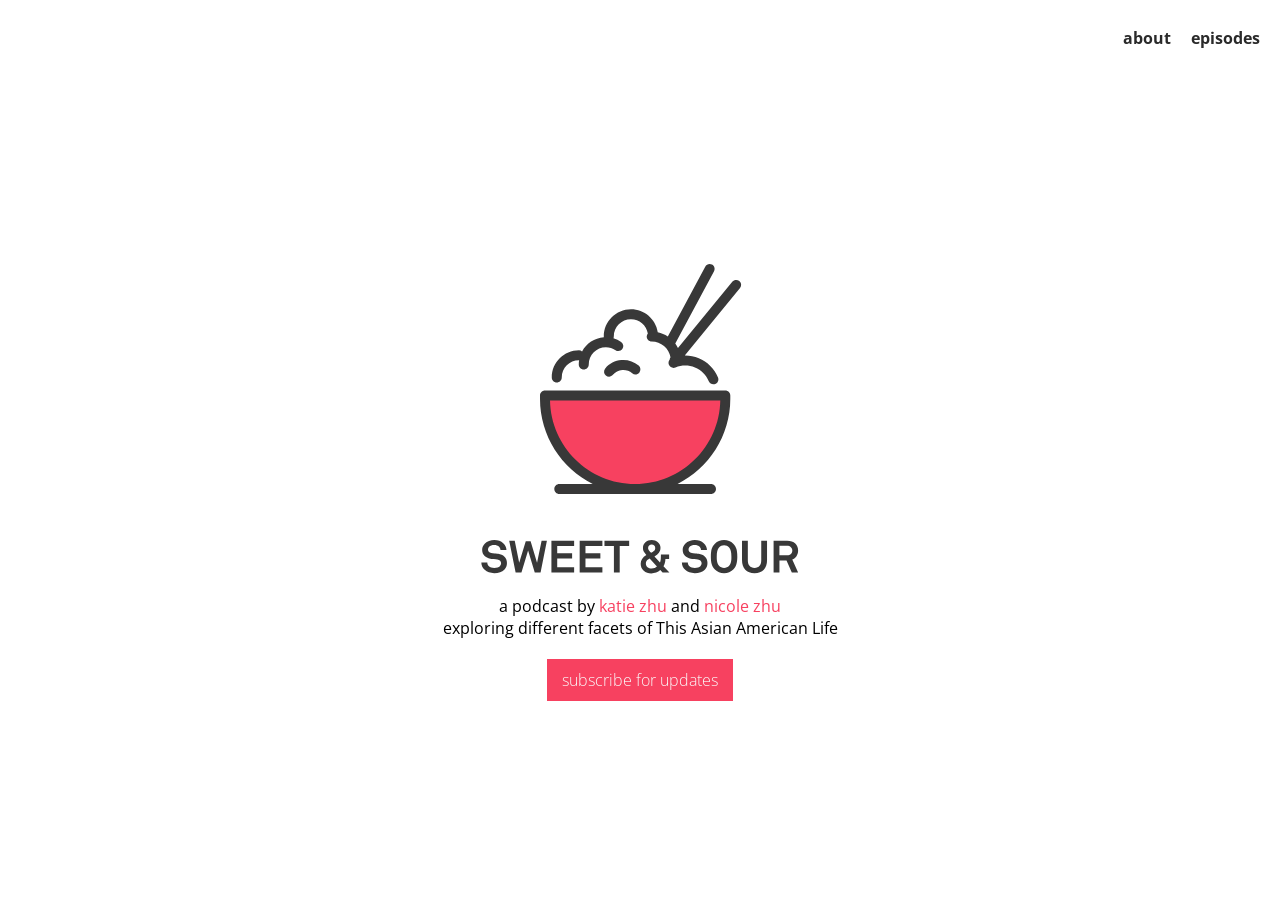
==== index.html @ ac616633 "use tabletopjs to load episodes, add links to subscribe and listen" ====
<!doctype html>
<html>
  <head>
    <meta charset="utf-8">
    
    <!-- Always force latest IE rendering engine or request Chrome Frame -->
    <meta content="IE=edge,chrome=1" http-equiv="X-UA-Compatible">
    <meta name="viewport" content="width=device-width, initial-scale=1">
    <meta property="og:description" content="A podcast exploring different facets of the Asian American experience.">
    <meta property="og:title" content="sweet and sour">
    <meta property="og:url" content="http://sweetandsour.fm">
    <link rel="shortcut icon" href="images/favicon.ico">
    
    <title>sweet and sour</title>
    <link href="https://fonts.googleapis.com/css?family=Open+Sans:300,400,600" rel="stylesheet">
    <link href="stylesheets/normalize-ef7858ef.css" rel="stylesheet" type="text/css" /><link href="stylesheets/index-5d0fa667.css" rel="stylesheet" type="text/css" />
  </head>
  
  <body>
    <header class="site-header">
  <p><a href="/about">about</a></p>
  <p><a href="/episodes">episodes</a></p>
</header>
<div class="container">
  <svg viewBox="0 0 100 100" width="25%">
    <image x="0" y="0" height="100" width="100" xlink:href="images/logo-b95b74ff.svg" />
  </svg>
  <div class="tagline">
    <p>a podcast by <a href="https://twitter.com/ktzhu" target="_blank">katie zhu</a> and <a href="https://twitter.com/nicolelzhu" target="_blank">nicole zhu</a> </p>
    <p>exploring different facets of This Asian American Life</p>
  </div>
  <p class="btn"><a href="http://tinyletter.com/sweetandsour" target="_blank">subscribe for updates</a></p>
</div>
  </body>
</html>
---- stylesheets/index-5d0fa667.css ----
header{display:flex;justify-content:flex-end;height:75px;align-items:center}header p{margin-right:1.25rem}header a{color:#2a2a2a;font-weight:bold}header a:hover{text-decoration:none;color:#f74160;border-bottom:3px solid #f74160}header .active-nav{color:#f74160;border-bottom:3px solid #f74160}body{font-family:'Open Sans', sans-serif}.container{height:calc(100vh - 75px)}.episodes,.container{display:flex;align-items:center;justify-content:center;flex-direction:column}.episodes{padding:0px 20px;margin-bottom:10px}.episodes h2{font-weight:600;padding-bottom:5px;border-bottom:1px solid #e3e3e3}.episode{max-width:60%;margin:0px 10px}.tagline{text-align:center;padding-bottom:20px}.tagline p{margin:0}a{color:#f74160;text-decoration:none}a:hover{text-decoration:underline}.btn{background-color:#f74160;padding:10px 15px;margin-top:0;font-weight:300;text-decoration:none;-o-transition:.3s;-ms-transition:.3s;-moz-transition:.3s;-webkit-transition:.3s;transition:.3s}.btn:hover{background-color:#f51037;cursor:pointer}.btn a{color:#fafafa}.btn a:hover{text-decoration:none}.about{display:flex;justify-content:center;flex-direction:column;max-width:60%;margin:0 auto;margin-bottom:1rem}.about h2{font-weight:600;padding-bottom:5px;border-bottom:1px solid #e3e3e3}.about .img img{width:100%}.about p{margin-top:.1rem}svg{margin-bottom:1em}@media screen and (max-width: 760px){svg{width:50%}}@media screen and (max-width: 600px){.episode{max-width:100%}.about{max-width:90%}}
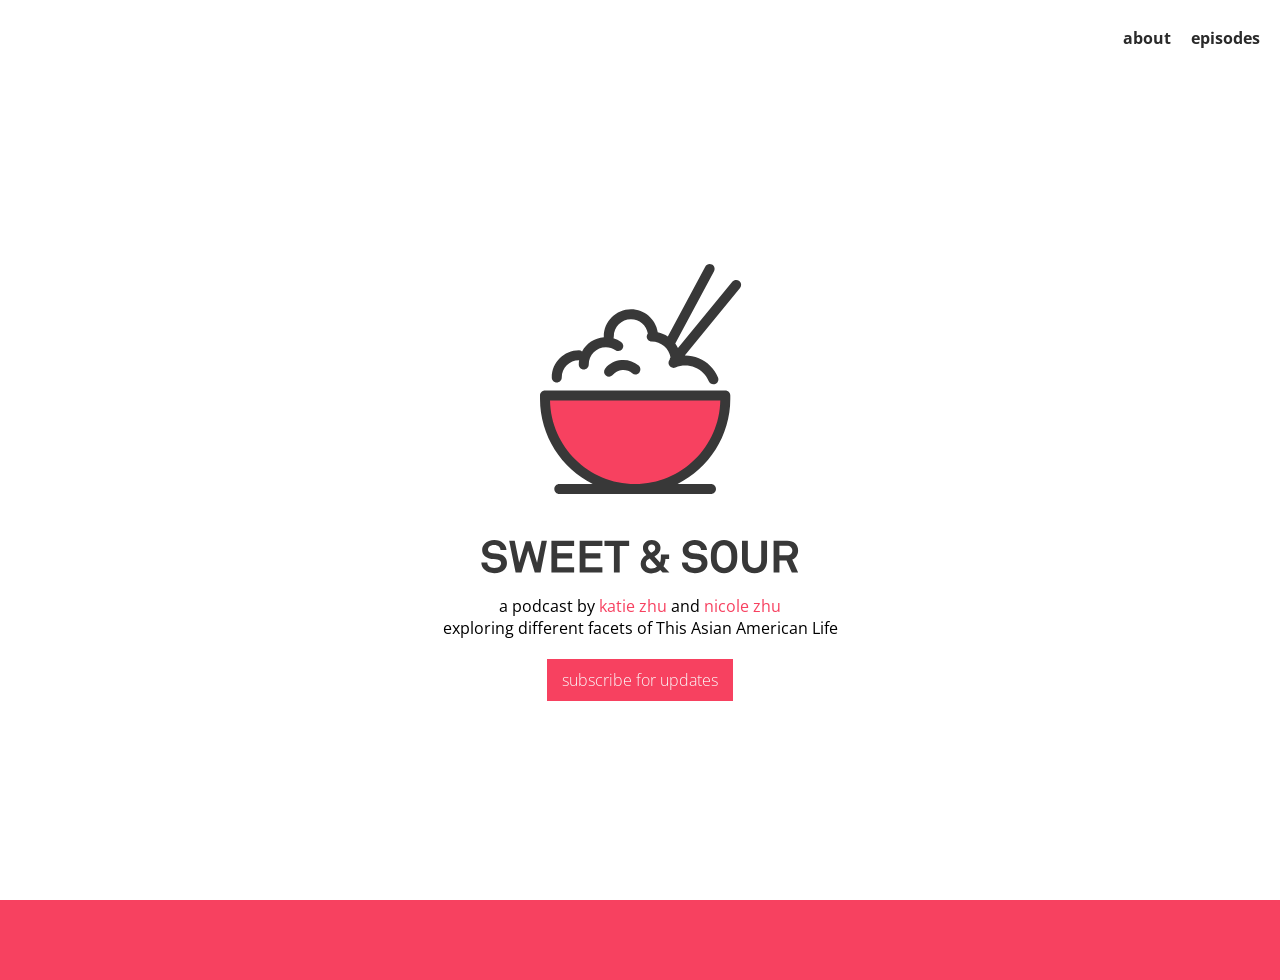
==== commit 081fd66d: "add dynamic article pages! and a footer huzzah" ====
--- a/index.html
+++ b/index.html
@@ -13,7 +13,9 @@
     
     <title>sweet and sour</title>
     <link href="https://fonts.googleapis.com/css?family=Open+Sans:300,400,600" rel="stylesheet">
-    <link href="stylesheets/normalize-ef7858ef.css" rel="stylesheet" type="text/css" /><link href="stylesheets/index-5d0fa667.css" rel="stylesheet" type="text/css" />
+    <link rel="stylesheet" href="https://i.icomoon.io/public/temp/1e892a660c/UntitledProject/style-svg.css">
+    <script defer src="https://i.icomoon.io/public/temp/1e892a660c/UntitledProject/svgxuse.js"></script>
+    <link href="stylesheets/normalize-ef7858ef.css" rel="stylesheet" type="text/css" /><link href="stylesheets/index-f02c023a.css" rel="stylesheet" type="text/css" />
   </head>
   
   <body>
@@ -22,7 +24,7 @@
   <p><a href="/episodes">episodes</a></p>
 </header>
 <div class="container">
-  <svg viewBox="0 0 100 100" width="25%">
+  <svg class="logo" viewBox="0 0 100 100" width="25%">
     <image x="0" y="0" height="100" width="100" xlink:href="images/logo-b95b74ff.svg" />
   </svg>
   <div class="tagline">
@@ -32,4 +34,15 @@
   <p class="btn"><a href="http://tinyletter.com/sweetandsour" target="_blank">subscribe for updates</a></p>
 </div>
   </body>
+  <footer class="site-footer">
+  <div class="social-icon">
+    <a href="https://www.instagram.com/sweetandsourfm/" target="_blank"><svg class="icon icon-instagram"><use xlink:href="#icon-instagram"></use></svg></a>
+  </div>
+  <div class="social-icon">
+    <a href="https://twitter.com/sweetandsourfm" target="_blank"><svg class="icon icon-twitter"><use xlink:href="#icon-twitter"></use></svg></a>
+  </div>
+  <div class="social-icon">
+    <a href="http://tinyletter.com/sweetandsour" target="_blank"><svg class="icon icon-envelope"><use xlink:href="#icon-envelope"></use></svg></a>
+  </div>
+</footer>
 </html>
--- a/stylesheets/index-f02c023a.css
+++ b/stylesheets/index-f02c023a.css
@@ -0,0 +1 @@
+body{font-size:16px}header{display:flex;justify-content:flex-end;height:75px;align-items:center}header p{margin-right:1.25rem}header a{color:#2a2a2a;font-weight:bold}header a:hover{text-decoration:none;color:#f74160;border-bottom:3px solid #f74160}header .active-nav{color:#f74160;border-bottom:3px solid #f74160}body{font-family:'Open Sans', sans-serif}.container{height:calc(100vh - 75px)}.container{display:flex;align-items:center;justify-content:center;flex-direction:column}.episodes,.about{max-width:100%;width:40rem;margin:0 auto;margin-bottom:4rem}.episodes p,.episodes ul,.about p,.about ul{font-size:1.125rem;line-height:1.4}.episodes h2,.about h2{font-weight:600;padding-bottom:5px;border-bottom:1px solid #e3e3e3}.see-show-notes{margin:1rem 0}.episode{margin-bottom:2rem}.tagline{text-align:center;padding-bottom:20px}.tagline p{margin:0}a{color:#f74160;text-decoration:none}a:hover{text-decoration:underline}.btn{background-color:#f74160;padding:10px 15px;margin-top:0;font-weight:300;text-decoration:none;-o-transition:.3s;-ms-transition:.3s;-moz-transition:.3s;-webkit-transition:.3s;transition:.3s}.btn:hover{background-color:#f51037;cursor:pointer}.btn a{color:#fafafa}.btn a:hover{text-decoration:none}.about h2{font-weight:600;padding-bottom:5px;border-bottom:1px solid #e3e3e3}.about .img img{width:100%}.about p{margin-top:.1rem}.logo{margin-bottom:1em}footer{height:5rem;background-color:#f74160;color:#fff;display:flex;align-items:center;justify-content:center}footer .social-icon{margin-right:.5rem}footer .social-icon a{color:#fff}footer .social-icon a:hover{cursor:pointer}footer .social-icon:last-of-type{margin-right:0}footer .social-icon:hover{opacity:0.8}footer .icon{display:inline-block;width:1.5rem;height:1.5rem;stroke-width:0;stroke:currentColor;fill:currentColor;margin-bottom:0}@media screen and (max-width: 760px){svg{width:50%}.episodes,.about{padding:0 2rem;width:auto}}
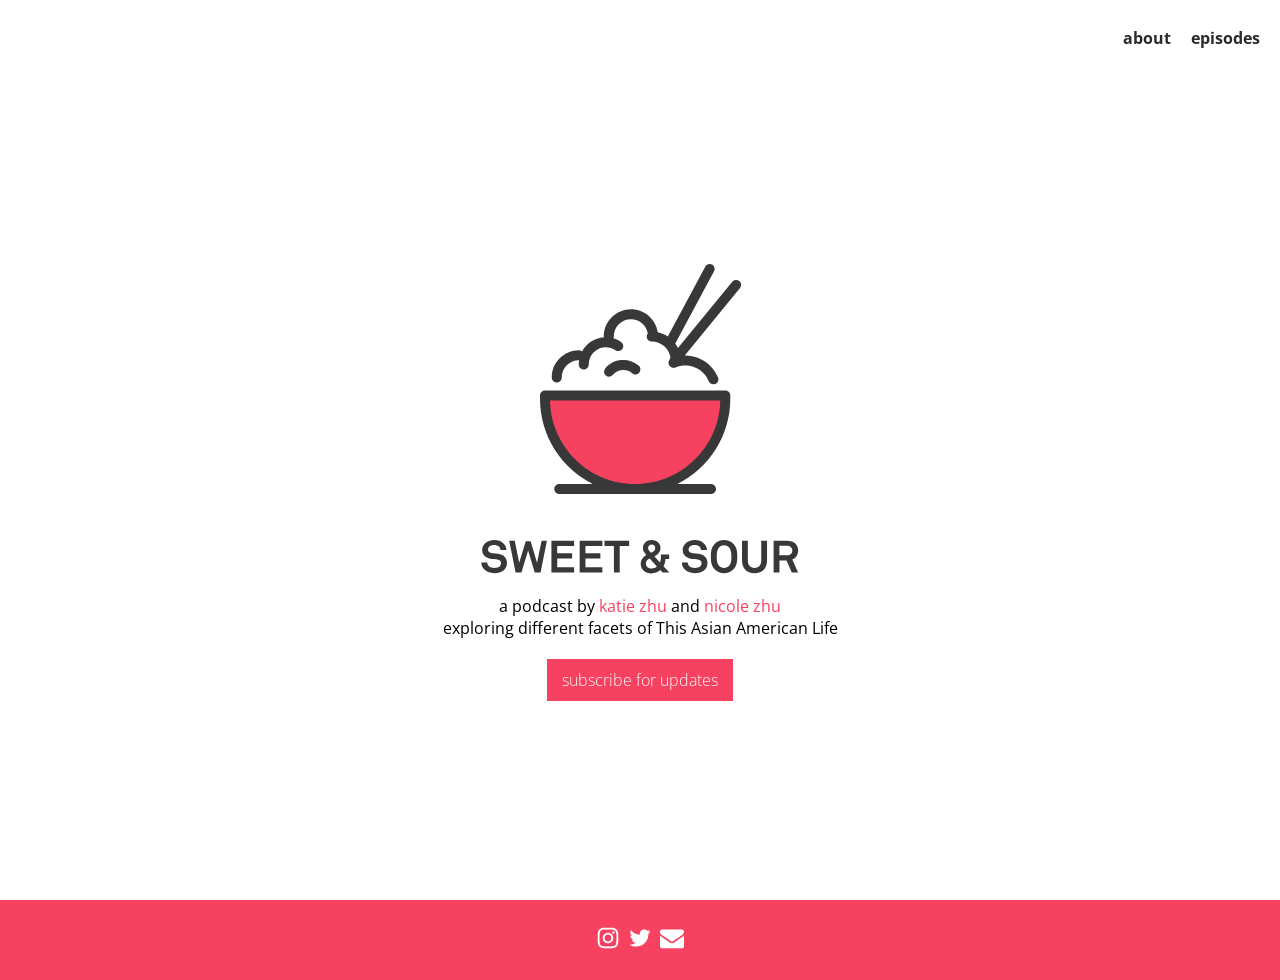
==== commit 83322917: "add icons againnnnn" ====
--- a/index.html
+++ b/index.html
@@ -13,8 +13,6 @@
     
     <title>sweet and sour</title>
     <link href="https://fonts.googleapis.com/css?family=Open+Sans:300,400,600" rel="stylesheet">
-    <link rel="stylesheet" href="https://i.icomoon.io/public/temp/1e892a660c/UntitledProject/style-svg.css">
-    <script defer src="https://i.icomoon.io/public/temp/1e892a660c/UntitledProject/svgxuse.js"></script>
     <link href="stylesheets/normalize-ef7858ef.css" rel="stylesheet" type="text/css" /><link href="stylesheets/index-f02c023a.css" rel="stylesheet" type="text/css" />
   </head>
   
@@ -36,13 +34,14 @@
   </body>
   <footer class="site-footer">
   <div class="social-icon">
-    <a href="https://www.instagram.com/sweetandsourfm/" target="_blank"><svg class="icon icon-instagram"><use xlink:href="#icon-instagram"></use></svg></a>
+    <a href="https://www.instagram.com/sweetandsourfm/" target="_blank"><svg class="icon icon-instagram"><use xlink:href="/stylesheets/def-62936b0e.svg#icon-instagram"></use></svg></a>
   </div>
   <div class="social-icon">
-    <a href="https://twitter.com/sweetandsourfm" target="_blank"><svg class="icon icon-twitter"><use xlink:href="#icon-twitter"></use></svg></a>
+    <a href="https://twitter.com/sweetandsourfm" target="_blank"><svg class="icon icon-twitter"><use xlink:href="/stylesheets/def-62936b0e.svg#icon-twitter"></use></svg></a>
   </div>
+
   <div class="social-icon">
-    <a href="http://tinyletter.com/sweetandsour" target="_blank"><svg class="icon icon-envelope"><use xlink:href="#icon-envelope"></use></svg></a>
+    <a href="http://tinyletter.com/sweetandsour" target="_blank"><svg class="icon icon-envelope"><use xlink:href="/stylesheets/def-62936b0e.svg#icon-envelope"></use></svg></a>
   </div>
 </footer>
 </html>
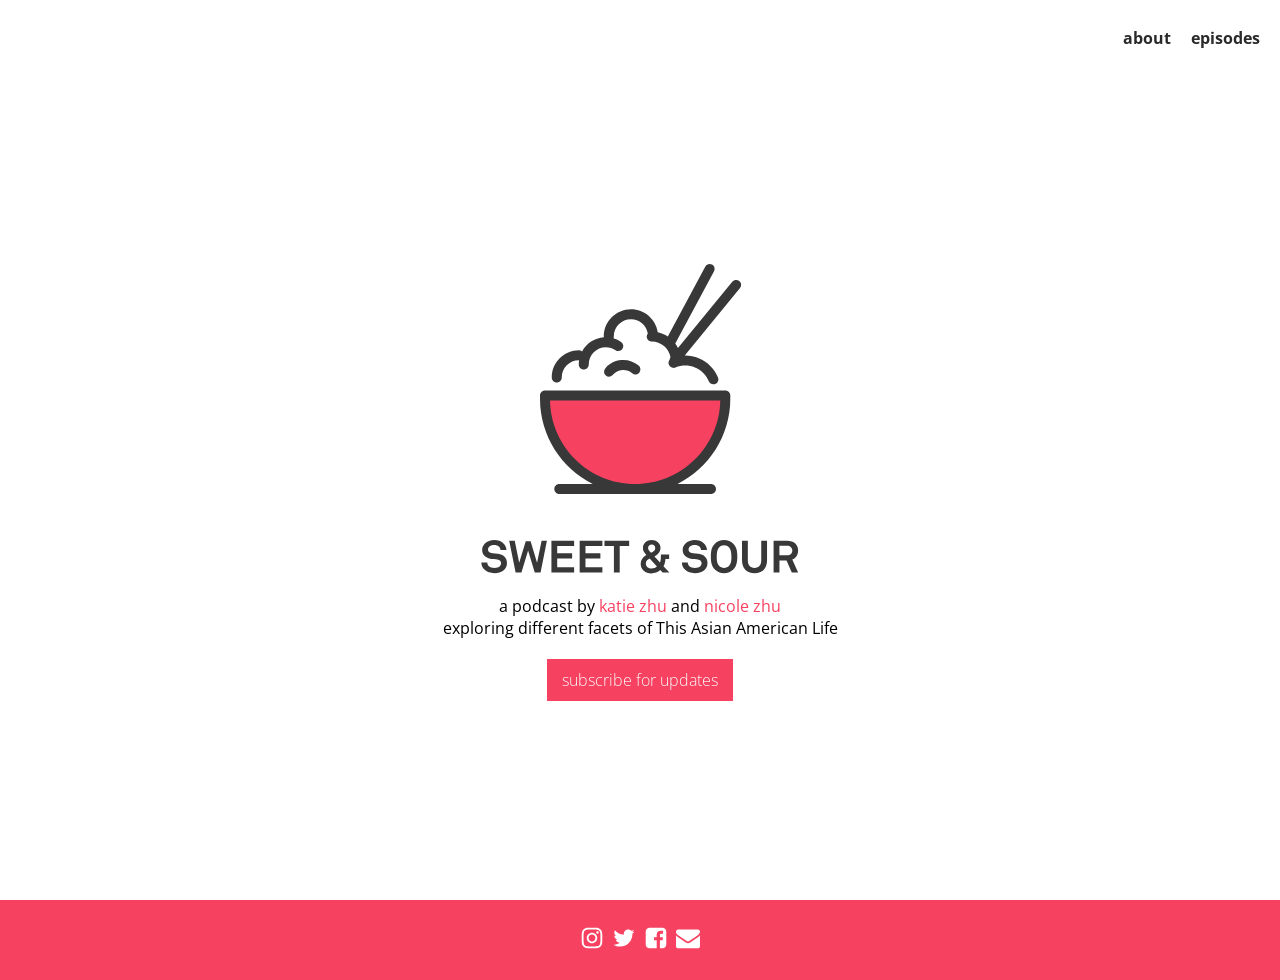
==== commit 4b2ece3c: "update about page, add fb icon to footer" ====
--- a/index.html
+++ b/index.html
@@ -9,7 +9,7 @@
     <meta property="og:description" content="A podcast exploring different facets of the Asian American experience.">
     <meta property="og:title" content="sweet and sour">
     <meta property="og:url" content="http://sweetandsour.fm">
-    <link rel="shortcut icon" href="images/favicon.ico">
+    <link rel="shortcut icon" href="/images/favicon.ico">
     
     <title>sweet and sour</title>
     <link href="https://fonts.googleapis.com/css?family=Open+Sans:300,400,600" rel="stylesheet">
@@ -36,8 +36,13 @@
   <div class="social-icon">
     <a href="https://www.instagram.com/sweetandsourfm/" target="_blank"><svg class="icon icon-instagram"><use xlink:href="/stylesheets/def-62936b0e.svg#icon-instagram"></use></svg></a>
   </div>
+
   <div class="social-icon">
     <a href="https://twitter.com/sweetandsourfm" target="_blank"><svg class="icon icon-twitter"><use xlink:href="/stylesheets/def-62936b0e.svg#icon-twitter"></use></svg></a>
+  </div>
+
+<div class="social-icon">
+    <a href="https://www.facebook.com/sweetandsourfm/" target="_blank"><svg class="icon icon-twitter"><use xlink:href="/stylesheets/def-62936b0e.svg#icon-facebook-square"></use></svg></a>
   </div>
 
   <div class="social-icon">
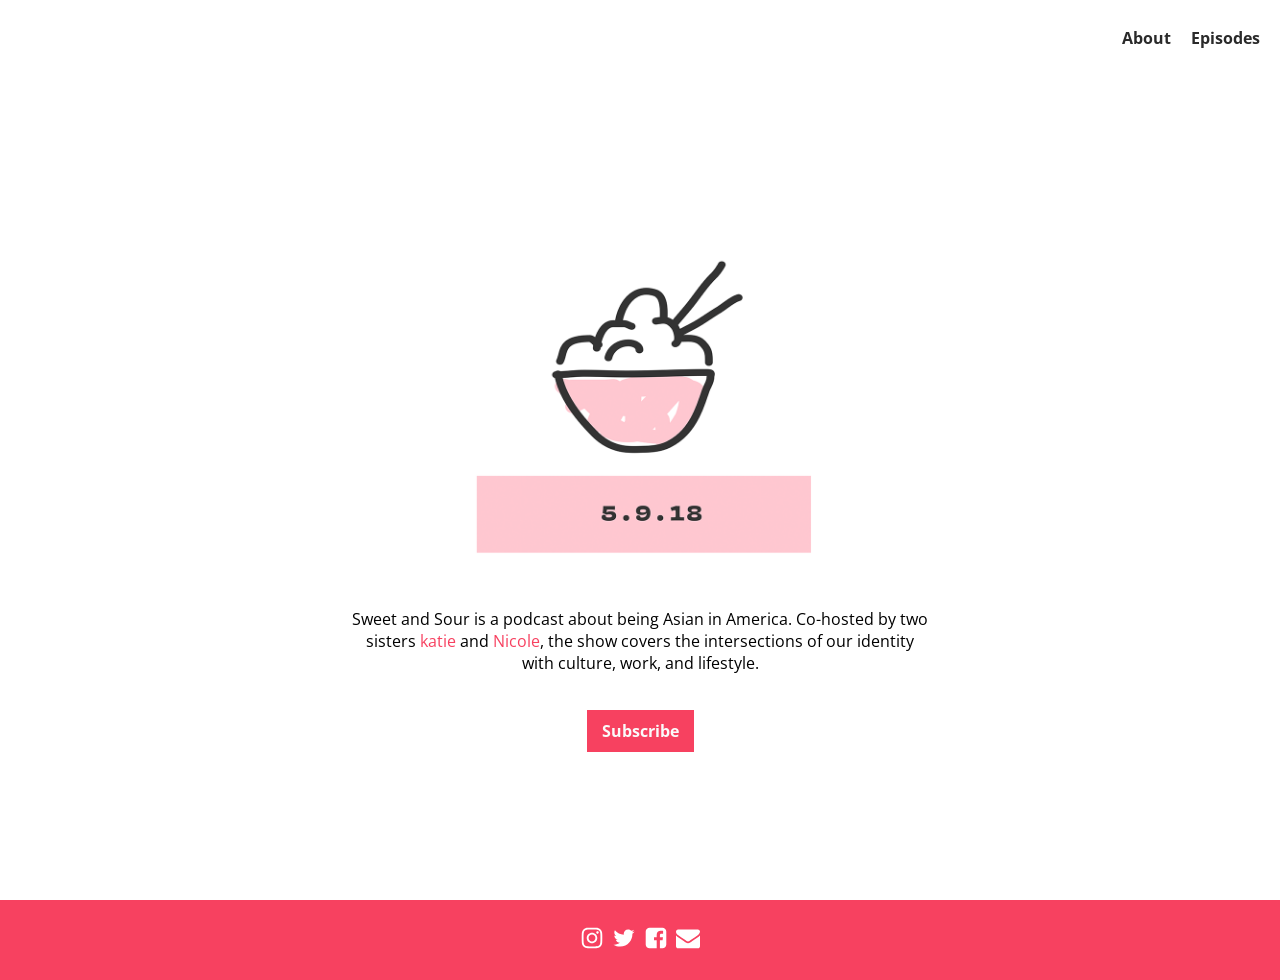
==== commit 37da7ec1: "update inex with s2 preview and new tagline, update nav links to capitalize them" ====
--- a/index.html
+++ b/index.html
@@ -13,23 +13,22 @@
     
     <title>sweet and sour</title>
     <link href="https://fonts.googleapis.com/css?family=Open+Sans:300,400,600" rel="stylesheet">
-    <link href="stylesheets/normalize-ef7858ef.css" rel="stylesheet" type="text/css" /><link href="stylesheets/index-f02c023a.css" rel="stylesheet" type="text/css" />
+    <link href="stylesheets/normalize-ef7858ef.css" rel="stylesheet" type="text/css" /><link href="stylesheets/index-2a14cb09.css" rel="stylesheet" type="text/css" />
   </head>
   
   <body>
     <header class="site-header">
-  <p><a href="/about">about</a></p>
-  <p><a href="/episodes">episodes</a></p>
+  <p><a href="/about">About</a></p>
+  <p><a href="/episodes">Episodes</a></p>
 </header>
 <div class="container">
-  <svg class="logo" viewBox="0 0 100 100" width="25%">
-    <image x="0" y="0" height="100" width="100" xlink:href="images/logo-b95b74ff.svg" />
+  <svg class="logo" viewBox="0 0 100 100" width="30%">
+    <image x="0" y="0" height="100" width="100" xlink:href="images/s&s-s2-b80c8614.gif" />
   </svg>
   <div class="tagline">
-    <p>a podcast by <a href="https://twitter.com/ktzhu" target="_blank">katie zhu</a> and <a href="https://twitter.com/nicolelzhu" target="_blank">nicole zhu</a> </p>
-    <p>exploring different facets of This Asian American Life</p>
+    <p>Sweet and Sour is a podcast about being Asian in America. Co-hosted by two sisters <a href="https://twitter.com/ktzhu">katie</a> and <a href="https://twitter.com/nicolelzhu">Nicole</a>, the show covers the intersections of our identity with culture, work, and lifestyle.</p>
   </div>
-  <p class="btn"><a href="http://tinyletter.com/sweetandsour" target="_blank">subscribe for updates</a></p>
+  <p class="btn"><a href="https://itunes.apple.com/us/podcast/sweet-and-sour/id1189796866">Subscribe</a></p>
 </div>
   </body>
   <footer class="site-footer">
@@ -46,7 +45,7 @@
   </div>
 
   <div class="social-icon">
-    <a href="http://tinyletter.com/sweetandsour" target="_blank"><svg class="icon icon-envelope"><use xlink:href="/stylesheets/def-62936b0e.svg#icon-envelope"></use></svg></a>
+    <a href="http://eepurl.com/dp2wXf" target="_blank"><svg class="icon icon-envelope"><use xlink:href="/stylesheets/def-62936b0e.svg#icon-envelope"></use></svg></a>
   </div>
 </footer>
 </html>
--- a/stylesheets/index-2a14cb09.css
+++ b/stylesheets/index-2a14cb09.css
@@ -0,0 +1 @@
+body{font-size:16px}header{display:flex;justify-content:flex-end;height:75px;align-items:center}header p{margin-right:1.25rem}header a{color:#2a2a2a;font-weight:bold}header a:hover{text-decoration:none;color:#f74160;border-bottom:3px solid #f74160}header .active-nav{color:#f74160;border-bottom:3px solid #f74160}body{font-family:'Open Sans', sans-serif}.container{height:calc(100vh - 75px)}.container{display:flex;align-items:center;justify-content:center;flex-direction:column}.episodes,.about{max-width:100%;width:40rem;margin:0 auto;margin-bottom:4rem}.episodes p,.episodes ul,.about p,.about ul{font-size:1.125rem;line-height:1.4}.episodes h2,.about h2{font-weight:600;padding-bottom:5px;border-bottom:1px solid #e3e3e3}.see-show-notes{margin:1rem 0}.episode{margin-bottom:2rem}.tagline{text-align:center;padding-bottom:20px;max-width:45%;margin:0 auto}.tagline p{margin:0}a{color:#f74160;text-decoration:none}a:hover{text-decoration:underline}.btn{background-color:#f74160;padding:10px 15px;margin-top:1rem;font-weight:300;text-decoration:none;-o-transition:.3s;-ms-transition:.3s;-moz-transition:.3s;-webkit-transition:.3s;transition:.3s}.btn:hover{background-color:#f51037;cursor:pointer}.btn a{color:#fafafa;font-weight:bold}.btn a:hover{text-decoration:none}.about h2{font-weight:600;padding-bottom:5px;border-bottom:1px solid #e3e3e3}.about .img img{width:100%}.about p{margin-top:.1rem}.logo{margin-bottom:1em}footer{height:5rem;background-color:#f74160;color:#fff;display:flex;align-items:center;justify-content:center}footer .social-icon{margin-right:.5rem}footer .social-icon a{color:#fff}footer .social-icon a:hover{cursor:pointer}footer .social-icon:last-of-type{margin-right:0}footer .social-icon:hover{opacity:0.8}footer .icon{display:inline-block;width:1.5rem;height:1.5rem;stroke-width:0;stroke:currentColor;fill:currentColor;margin-bottom:0}@media screen and (max-width: 960px){.tagline{max-width:60%}}@media screen and (max-width: 760px){svg{width:50%}.episodes,.about{padding:0 2rem;width:auto}.tagline{max-width:80%;padding:1rem}}
